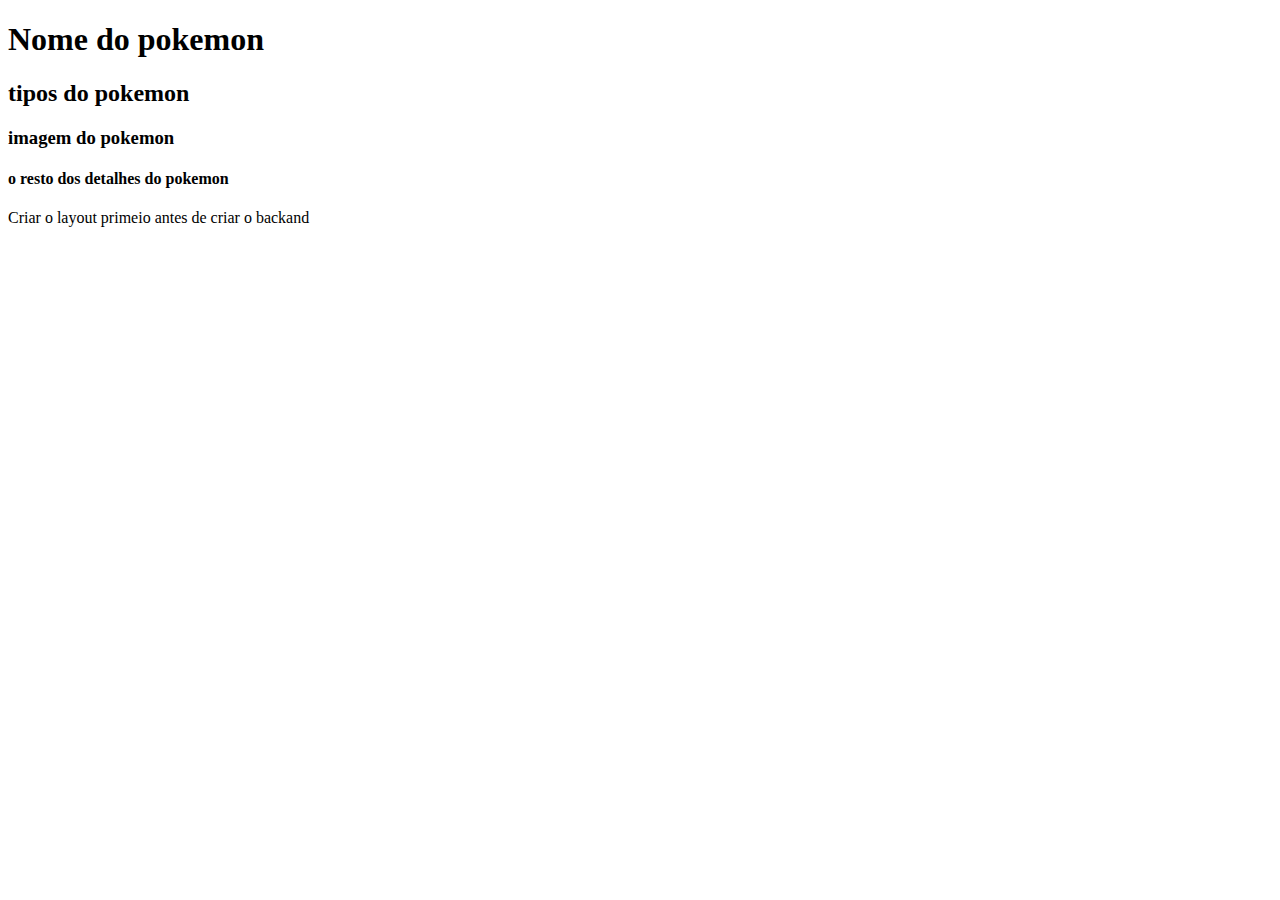
==== pokemon-details.html @ db62c6de "#002 - Criado botão para abrir a pagina de detalhes de cada  pokemon" ====
<!DOCTYPE html>
<html lang="en">
<head>
    <meta charset="UTF-8">
    <meta name="viewport" content="width=device-width, initial-scale=1.0">
    <title>Pokemon Details</title>
</head>
<body>
    <h1>Nome do pokemon</h1>
    <h2>tipos do pokemon</h2>
    <h3>imagem do pokemon</h3>
    <h4>o resto dos detalhes do pokemon</h4>

    <p>Criar o layout primeio antes de criar o backand</p>


</body>
</html>
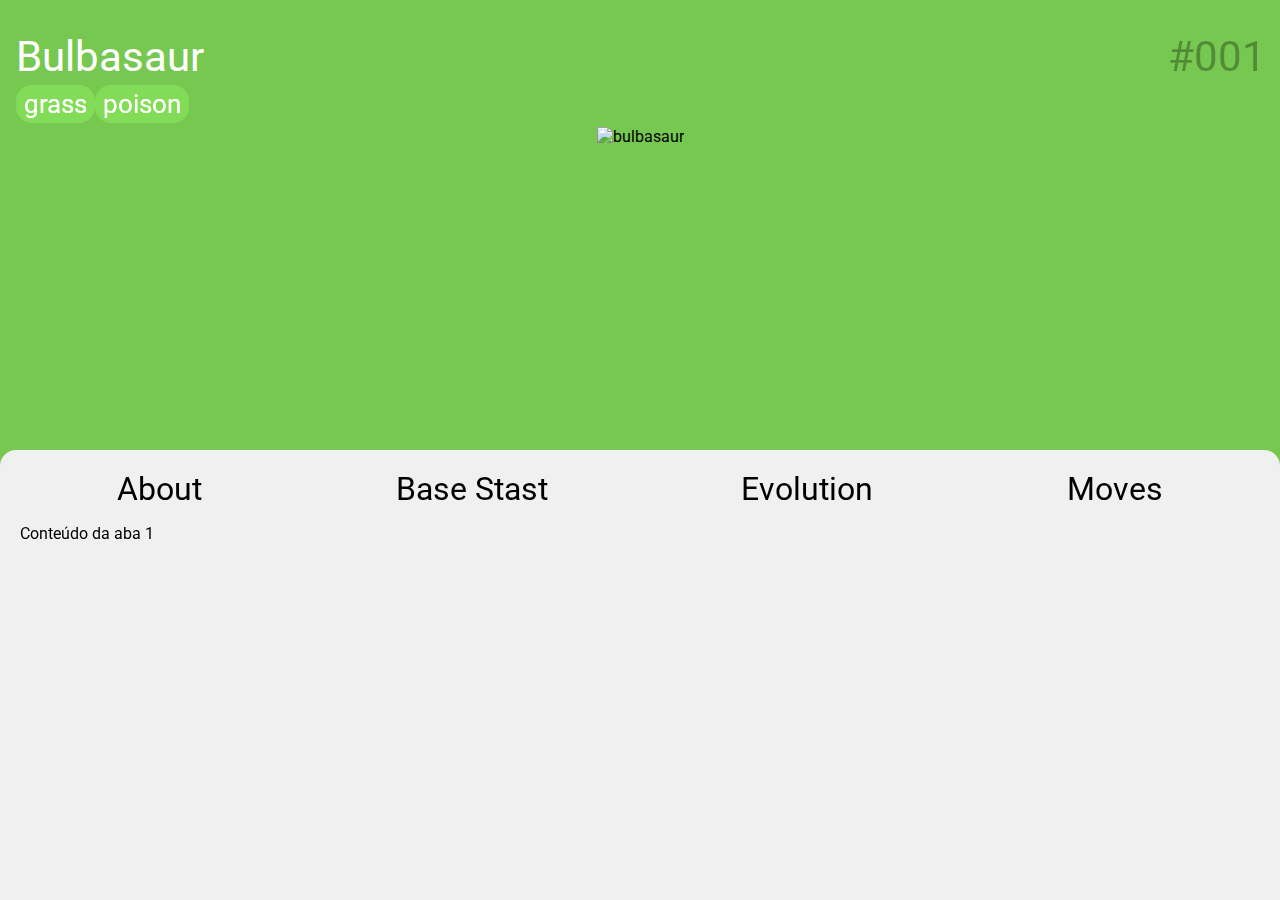
==== commit fbd42d32: "#003 - Criado tela de detalhes dos pokemons e a função das abas de cada detalhe" ====
--- a/pokemon-details.html
+++ b/pokemon-details.html
@@ -1,18 +1,80 @@
 <!DOCTYPE html>
 <html lang="en">
-<head>
-    <meta charset="UTF-8">
-    <meta name="viewport" content="width=device-width, initial-scale=1.0">
-    <title>Pokemon Details</title>
-</head>
-<body>
-    <h1>Nome do pokemon</h1>
-    <h2>tipos do pokemon</h2>
-    <h3>imagem do pokemon</h3>
-    <h4>o resto dos detalhes do pokemon</h4>
+    <head>
+        <meta charset="UTF-8">
+        <meta name="viewport" content="width=device-width, initial-scale=1.0">
+        <title>Details Pokémon</title>
 
-    <p>Criar o layout primeio antes de criar o backand</p>
+        <!-- Normalize CSS -->
+        <link rel="stylesheet"
+            href="https://cdnjs.cloudflare.com/ajax/libs/normalize/8.0.1/normalize.min.css"
+            integrity="sha512-NhSC1YmyruXifcj/KFRWoC561YpHpc5Jtzgvbuzx5VozKpWvQ+4nXhPdFgmx8xqexRcpAglTj9sIBWINXa8x5w=="
+            crossorigin="anonymous" referrerpolicy="no-referrer" />
 
+        <!-- Nosso CSS -->
+        <link rel="stylesheet" href="/assets/css/global.css">
+        <link rel="stylesheet" href="/assets/css/pokemon-details.css">
 
-</body>
+        <!-- Fonte Roboto -->
+        <link rel="preconnect" href="https://fonts.googleapis.com">
+        <link rel="preconnect" href="https://fonts.gstatic.com" crossorigin>
+        <link
+            href="https://fonts.googleapis.com/css2?family=Roboto:ital,wght@0,100;0,300;0,500;0,700;1,100&display=swap"
+            rel="stylesheet">
+    </head>
+    <body>
+
+        <div class="pokemon">
+            <span class="name">Bulbasaur</span>
+            <span class="number">#001</span>
+
+            <div class="detail">
+                <ol class="types">
+                    <li class="type">grass</li>
+                    <li class="type">poison</li>
+                </ol>
+                <img
+                    src="https://raw.githubusercontent.com/PokeAPI/sprites/master/sprites/pokemon/other/dream-world/1.svg"
+                    alt="bulbasaur">
+            </div>
+
+        </div>
+
+        <section class="detailsPokemon">
+
+            <ul class="menuDetailsPokemon">
+                <li><a href="#about">About</a></li>
+                <li><a href="#baseStast">Base Stast</a></li>
+                <li><a href="#evolution">Evolution</a></li>
+                <li><a href="#moves">Moves</a></li>
+            </ul>
+
+            <article>
+
+                <section id="about" class="active">
+                    <p>Conteúdo da aba 1</p>
+                </section>
+            
+                <section id="baseStast">
+                    <p>Conteúdo da aba 2</p>
+                </section>
+            
+                <section id="evolution">
+                    <p>Conteúdo da aba 3</p>
+                </section>
+
+                <section id="moves">
+                    <p>Conteúdo da aba 4</p>
+                </section>
+            
+            </article>
+
+        </section>
+
+        <!-- Nosso JS   -->
+        <script src="/assets/js/pokemon-model.js"></script>
+        <script src="/assets/js/poke-api.js"></script>
+        <script src="/assets/js/pokemon-details.js"></script>
+
+    </body>
 </html>--- a/assets/css/global.css
+++ b/assets/css/global.css
@@ -0,0 +1,29 @@
+* {
+    font-family: 'Roboto', sans-serif;
+    box-sizing: border-box;
+}
+
+body {
+
+    background-color: #f6f8fc;
+    
+}
+
+.content {
+
+    background-color: #fff;
+    padding: 1rem;
+    height: 100vh;
+    width: 100vw;
+}
+
+@media screen and (min-width: 992px) {
+    .content {
+
+        max-width: 992px;
+        margin: 1rem auto;
+        height: auto;
+        border-radius: 1rem;
+
+    }
+}
--- a/assets/css/pokemon-details.css
+++ b/assets/css/pokemon-details.css
@@ -0,0 +1,164 @@
+html, body {
+    height: 100%;
+    margin: 0;
+    padding: 0;
+    background-color:#77c850;
+}
+
+.pokemon {
+    padding-top: 2rem; /* Espaço acima */
+    padding-left: 1rem; /* Espaço à esquerda */
+    padding-right: 1rem; /* Espaço à direita */
+    position: relative;
+
+}
+
+.pokemon .name {
+    color: #fff;
+    font-size: 1.6rem;
+    margin-bottom: .25rem;
+    text-transform: capitalize;
+}
+
+.pokemon .number {
+    color: #000;
+    opacity: 0.3;
+    position: absolute; /* Posicionamento absoluto em relação ao seu container mais próximo com posição relativa ou absoluta */
+    right: 0.9rem; /* Encosta à direita */
+
+}
+
+.pokemon .detail {
+    display: flex;
+    flex-direction: column;
+    align-items: center;
+    justify-content: space-between;
+}
+
+.pokemon .detail .types {
+    align-self: flex-start;
+    padding: 0;
+    margin: 0;
+    list-style: none;
+    display: flex;
+}
+
+.pokemon .detail .types .type {
+    color: #fff;
+    padding: .25rem .5rem;
+    margin: .25rem 0;
+    font-size: .625rem;
+    border-radius: 1rem;
+    text-align: center;
+    filter: brightness(1.1);
+    background-color: #77c850;
+}
+
+.pokemon .detail img {
+    max-width: 100%;
+    height: 125px;
+    align-self: auto;
+}
+
+.detailsPokemon {
+    height: 50vh; /* Isso define a altura para 50% da viewport height */
+    position: fixed; /* Fixa a seção na tela */
+    bottom: 0; /* Alinha a seção para a parte inferior da tela */
+    width: 100%; /* Ocupa 100% da largura da tela */
+    background-color: #f0f0f0; /* Cor de fundo para distinguir a seção, ajuste conforme necessário */
+    box-sizing: border-box; /* Garante que padding e border não afetem a largura/altura definida */
+    padding: 20px; /* Espaçamento interno para o conteúdo, ajuste conforme necessário */
+    overflow-y: auto; /* Adiciona barra de rolagem se o conteúdo exceder a altura */
+    border-radius: 1rem 1rem 0 0;
+}
+
+.menuDetailsPokemon {
+    display: flex; /* Isso fará com que os itens do menu se alinhem lado a lado */
+    flex-wrap: wrap; /* Isso permite que os itens se ajustem conforme a largura da tela */
+    justify-content: space-around; /* Isso distribui os espaços uniformemente entre os itens */
+    list-style-type: none; /* Remove os marcadores padrão da lista */
+    padding: 0; /* Remove o padding padrão da lista */
+    margin: 0; /* Remove a margem padrão da lista */
+}
+
+/* Estilo básico para as abas */
+.menuDetailsPokemon li {
+    cursor: pointer;
+    background-color: #f0f0f0;
+    border-radius: 5rem;
+}
+
+.menuDetailsPokemon li a {
+    text-decoration: none;
+    color: #000
+}
+
+/* Estilo para a aba ativa */
+.menuDetailsPokemon li.active {
+    background-color: #ddd;
+    opacity: 1px;
+    color: #000;
+}
+
+/* Esconder todas as seções de conteúdo por padrão */
+.detailsPokemon article section {
+    display: none;
+}
+
+/* Mostrar a seção ativa */
+.detailsPokemon article section.active {
+    display: block;
+}
+
+@media screen and (min-width: 576px) {
+    .menuDetailsPokemon {
+
+        font-size: 1rem;    
+    
+        }
+    
+        .pokemon .name {
+            font-size: 2rem;
+        }
+    
+        .pokemon .number {
+            font-size: 1rem;
+        }
+        .pokemon .detail .types .type  {
+    
+            font-size: 1rem;
+        }
+    
+
+}
+
+
+@media screen and (min-width: 992px) {
+    .menuDetailsPokemon {
+
+    font-size: 2rem;    
+
+    }
+
+    .pokemon .name {
+        font-size: 2.6rem;
+    }
+
+    .pokemon .number {
+        font-size: 2.6rem;
+    }
+    .pokemon .detail .types .type  {
+
+        font-size: 1.625rem;
+    }
+
+    .pokemon .detail img {
+        height: 20rem;
+    }
+
+    
+
+}
+
+
+
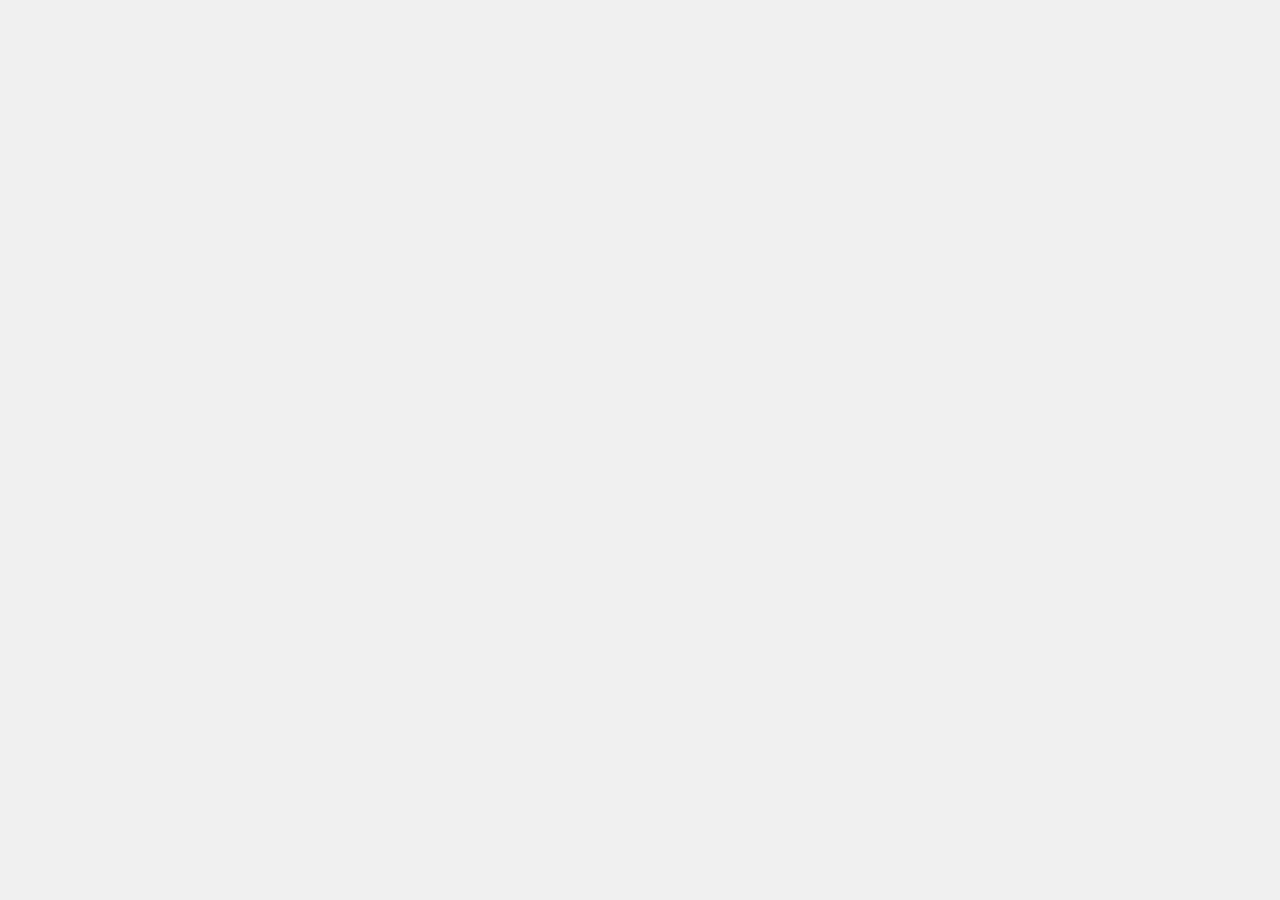
==== commit 68f07276: "#004 - Criando botão de voltar e deixando a pagina de detalhes dinamica condorme o id de cada pokemo" ====
--- a/pokemon-details.html
+++ b/pokemon-details.html
@@ -23,52 +23,14 @@
             rel="stylesheet">
     </head>
     <body>
-
-        <div class="pokemon">
-            <span class="name">Bulbasaur</span>
-            <span class="number">#001</span>
-
-            <div class="detail">
-                <ol class="types">
-                    <li class="type">grass</li>
-                    <li class="type">poison</li>
-                </ol>
-                <img
-                    src="https://raw.githubusercontent.com/PokeAPI/sprites/master/sprites/pokemon/other/dream-world/1.svg"
-                    alt="bulbasaur">
-            </div>
+        <div id="namePokemons">
+            
+         <!-- ........... Name Pokemons here ........... -->
 
         </div>
 
-        <section class="detailsPokemon">
-
-            <ul class="menuDetailsPokemon">
-                <li><a href="#about">About</a></li>
-                <li><a href="#baseStast">Base Stast</a></li>
-                <li><a href="#evolution">Evolution</a></li>
-                <li><a href="#moves">Moves</a></li>
-            </ul>
-
-            <article>
-
-                <section id="about" class="active">
-                    <p>Conteúdo da aba 1</p>
-                </section>
-            
-                <section id="baseStast">
-                    <p>Conteúdo da aba 2</p>
-                </section>
-            
-                <section id="evolution">
-                    <p>Conteúdo da aba 3</p>
-                </section>
-
-                <section id="moves">
-                    <p>Conteúdo da aba 4</p>
-                </section>
-            
-            </article>
-
+        <section id="detailsPokemons" class="detailsPokemon">
+            <!-- ........... Menu Details Pokemons here ........... -->
         </section>
 
         <!-- Nosso JS   -->
--- a/assets/css/pokemon-details.css
+++ b/assets/css/pokemon-details.css
@@ -2,15 +2,78 @@
     height: 100%;
     margin: 0;
     padding: 0;
-    background-color:#77c850;
+    background-color:#f0f0f0;
+}
+
+.normal {
+    background-color: #a6a877;
+}
+.grass {
+    background-color: #77c850;
+}
+.fire {
+    background-color: #ee7f30;
+}
+.water {
+    background-color: #678fee;
+}
+.electric {
+    background-color: #f7cf2e;
+}
+.ice {
+    background-color: #98d5d7;
+}
+.flying {
+    background-color: #a98ff0;
+}
+.ground {
+    background-color: #dfbf69;
+}
+.poison {
+    background-color: #a040a0;
+}
+.fighting {
+    background-color: #bf3029;
+}
+.psychic {
+    background-color: #f65687;
+}
+.dark {
+    background-color: #775847;
+}
+.rock {
+    background-color: #b8a137;
+}
+.bug {
+    background-color: #a8b720;
+}
+.ghost {
+    background-color: #6e5896;
+}
+.steel {
+    background-color: #b9b7cf;
+}
+.dragon {
+    background-color: #6f38f6;
+}
+.fairy {
+    background-color: #f9aecf;
 }
 
 .pokemon {
-    padding-top: 2rem; /* Espaço acima */
+    padding-top: 4rem; /* Espaço acima */
     padding-left: 1rem; /* Espaço à esquerda */
     padding-right: 1rem; /* Espaço à direita */
     position: relative;
 
+}
+
+.backArrow img {
+    position: absolute;
+    top: 1rem;
+    left: 1rem;
+    z-index: 2;
+    height: 2rem;
 }
 
 .pokemon .name {
@@ -51,13 +114,14 @@
     border-radius: 1rem;
     text-align: center;
     filter: brightness(1.1);
-    background-color: #77c850;
+    /*background-color: #77c850;*/
 }
 
 .pokemon .detail img {
     max-width: 100%;
     height: 125px;
     align-self: auto;
+    z-index: 2;
 }
 
 .detailsPokemon {
@@ -70,6 +134,7 @@
     padding: 20px; /* Espaçamento interno para o conteúdo, ajuste conforme necessário */
     overflow-y: auto; /* Adiciona barra de rolagem se o conteúdo exceder a altura */
     border-radius: 1rem 1rem 0 0;
+    z-index: 1;
 }
 
 .menuDetailsPokemon {
@@ -110,6 +175,9 @@
     display: block;
 }
 
+
+
+
 @media screen and (min-width: 576px) {
     .menuDetailsPokemon {
 
@@ -132,6 +200,24 @@
 
 }
 
+ /* Adiciona espaçamento interno e uma borda inferior para simular espaço entre as linhas */
+ table tr th, 
+ table tr td {
+     padding: 10px; /* Ajusta o espaçamento interno conforme necessário */
+     border-bottom: 1px solid transparent; /* Adiciona uma borda transparente */
+ }
+
+ /* Remove a borda da última célula para manter a consistência visual */
+ table tr:last-child th, 
+ table tr:last-child td {
+     border-bottom: none;
+ }
+
+ .tbDetails {
+
+    margin-top: 2rem;
+    margin-left: 2rem;
+ }
 
 @media screen and (min-width: 992px) {
     .menuDetailsPokemon {
